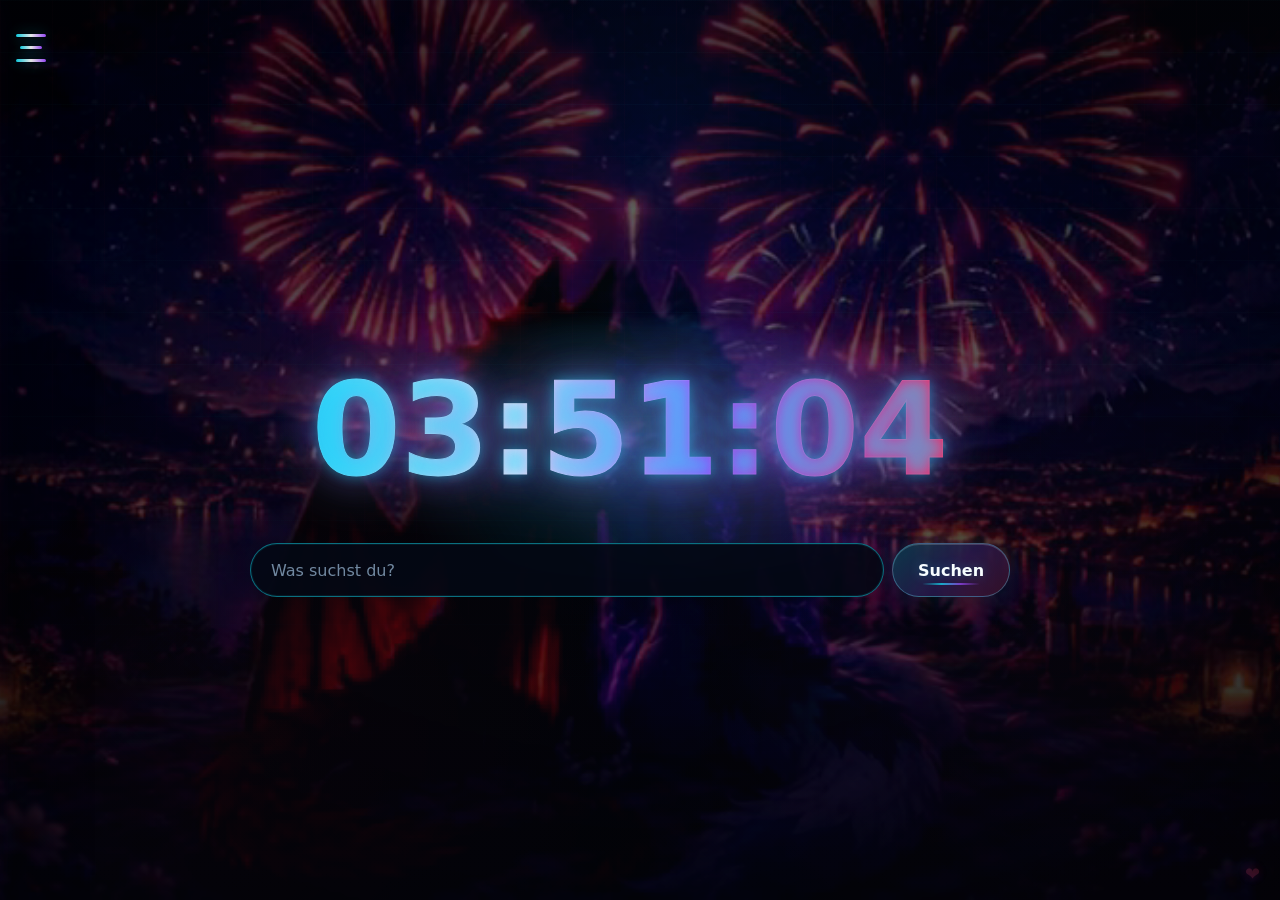
==== src/NovaBrowser.CefSharp/Assets/WebseiteAddon/popup.html @ 8a770223 "Prepare NyxNova beta update screen" ====
<!doctype html>
<html lang="de">
  <head>
    <meta charset="utf-8">
    <meta name="viewport" content="width=device-width, initial-scale=1">
    <title>Neuer Tab</title>
    <link rel="stylesheet" href="styles.css">
  </head>
  <body>
    <video class="video-bg" autoplay muted loop playsinline preload="auto" aria-hidden="true">
      <source src="assets/romantic-neon-background.mp4" type='video/mp4; codecs="avc1.42c01f"'>
      <source src="assets/romantic-neon-background.webm" type='video/webm; codecs="vp9"'>
    </video>
    <img class="image-bg" alt="" aria-hidden="true" hidden>
    <input id="backgroundUpload" class="sr-only" type="file" accept="image/*,video/mp4,video/webm,video/*" tabindex="-1">

    <aside id="sidebar" class="sidebar" aria-label="Menü" aria-hidden="true">
      <div class="sidebar-head">
        <div class="sidebar-title-group">
          <span class="sidebar-kicker">Schnellzugriff</span>
          <h2>Menü</h2>
        </div>
        <div class="sidebar-head-actions">
          <button
            id="clockSettingsToggle"
            class="sidebar-tool-button"
            type="button"
            aria-label="Einstellung"
            aria-controls="settingsPanel"
            aria-expanded="false"
            title="Einstellung"
            data-tooltip="Einstellung"
          >
            <svg viewBox="0 0 24 24" aria-hidden="true">
              <path d="M12 8.5a3.5 3.5 0 1 1 0 7 3.5 3.5 0 0 1 0-7Z"/>
              <path d="M19.4 13.2c.1-.4.1-.8.1-1.2s0-.8-.1-1.2l2-1.5-2-3.4-2.4 1a8 8 0 0 0-2.1-1.2L14.6 3h-5.2l-.4 2.7c-.8.3-1.5.7-2.1 1.2l-2.4-1-2 3.4 2 1.5c-.1.4-.1.8-.1 1.2s0 .8.1 1.2l-2 1.5 2 3.4 2.4-1c.6.5 1.3.9 2.1 1.2l.4 2.7h5.2l.4-2.7c.8-.3 1.5-.7 2.1-1.2l2.4 1 2-3.4-2.1-1.5Z"/>
            </svg>
          </button>
          <button id="closeMenu" class="icon-button" type="button" aria-label="Menü schließen">
            <span></span>
            <span></span>
          </button>
        </div>
      </div>
      <div class="sidebar-section-title">
        <span>Lesezeichen</span>
        <small>Schnell öffnen</small>
      </div>
      <nav class="sidebar-menu" aria-label="Lesezeichen">
        <a href="https://www.google.com" target="_blank" rel="noreferrer">
          <span class="menu-icon" aria-hidden="true">
            <svg viewBox="0 0 48 48">
              <path fill="#4285f4" d="M44 24.5c0-1.5-.1-2.7-.4-4H24v7.6h11.2c-.2 1.9-1.4 4.7-4 6.6v5.5h6.5c3.8-3.5 6.3-8.7 6.3-15.7z"/>
              <path fill="#34a853" d="M24 45c5.4 0 10-1.8 13.3-4.9l-6.5-5.5c-1.8 1.2-4.1 2-6.8 2-5.2 0-9.6-3.5-11.2-8.2H6.1v5.7C9.4 40.5 16.1 45 24 45z"/>
              <path fill="#fbbc05" d="M12.8 28.4c-.4-1.2-.7-2.8-.7-4.4s.2-3.1.7-4.4v-5.7H6.1A21 21 0 0 0 4 24c0 3.6.8 7 2.1 10.1z"/>
              <path fill="#ea4335" d="M24 11.4c3 0 5.1 1.3 6.3 2.4l5.8-5.7C32.5 4.8 29.4 3 24 3 16.1 3 9.4 7.5 6.1 13.9l6.7 5.7c1.6-4.7 6-8.2 11.2-8.2z"/>
            </svg>
          </span>
          <span class="bookmark-copy">
            <span>Google</span>
            <small>Websuche</small>
          </span>
        </a>
        <a href="https://www.youtube.com" target="_blank" rel="noreferrer">
          <span class="menu-icon" aria-hidden="true">
            <svg viewBox="0 0 48 48">
              <path fill="#ff0033" d="M44 15.2c-.5-1.9-2-3.4-3.9-3.9C36.7 10.4 24 10.4 24 10.4s-12.7 0-16.1.9c-1.9.5-3.4 2-3.9 3.9-.9 3.4-.9 8.8-.9 8.8s0 5.4.9 8.8c.5 1.9 2 3.4 3.9 3.9 3.4.9 16.1.9 16.1.9s12.7 0 16.1-.9c1.9-.5 3.4-2 3.9-3.9.9-3.4.9-8.8.9-8.8s0-5.4-.9-8.8z"/>
              <path fill="#fff" d="M20.4 30.4V17.6L31.6 24z"/>
            </svg>
          </span>
          <span class="bookmark-copy">
            <span>YouTube</span>
            <small>Videos und Musik</small>
          </span>
        </a>
        <a href="https://www.wikipedia.org" target="_blank" rel="noreferrer">
          <span class="menu-icon" aria-hidden="true">
            <svg viewBox="0 0 48 48">
              <circle cx="24" cy="24" r="21" fill="#f5f5f5"/>
              <path fill="#20242a" d="M11 15h5l4.3 17 4.1-17h4.2l4.1 17L37 15h4l-6.5 22h-4.1l-4-16.5L22.3 37h-4.1z"/>
              <path fill="#777" d="M8 24a16 16 0 0 1 32 0h-3a13 13 0 0 0-26 0zm3 5h26v3H11z"/>
            </svg>
          </span>
          <span class="bookmark-copy">
            <span>Wiki</span>
            <small>Wissen nachschlagen</small>
          </span>
        </a>
        <a href="https://vrchat.com/home" target="_blank" rel="noreferrer">
          <span class="menu-icon vrchat-logo" aria-hidden="true">
            <img src="assets/vrchat-official-logo.png" alt="">
          </span>
          <span class="bookmark-copy">
            <span>VRChat</span>
            <small>Community starten</small>
          </span>
        </a>
      </nav>
      <section id="settingsPanel" class="settings-panel" aria-label="Einstellungen" hidden>
        <p>Einstellungen</p>
        <button
          id="clockSettingsEntry"
          class="settings-entry"
          type="button"
          aria-controls="clockSettingsPanel"
          aria-expanded="false"
        >
          <span>Uhr Einstellung</span>
          <small>Uhr und Schriftart ändern</small>
        </button>
        <button
          id="translationSettingsEntry"
          class="settings-entry"
          type="button"
          aria-controls="translationSettingsPanel"
          aria-expanded="false"
        >
          <span>Webseiten Übersetzung</span>
          <small>Automatisch in deine Sprache öffnen</small>
        </button>
        <div class="settings-placeholder">Platzhalter für weitere Einstellung</div>
      </section>
      <section id="clockSettingsPanel" class="clock-settings" aria-label="Uhr einstellen" hidden>
        <strong>Uhr Einstellung</strong>
        <p>Uhr</p>
        <div class="setting-buttons" role="group" aria-label="Uhr Art">
          <button type="button" data-clock-mode="digital" aria-pressed="true">Digital</button>
          <button type="button" data-clock-mode="analog" aria-pressed="false">Zeiger</button>
        </div>
        <p>Schrift</p>
        <div class="setting-buttons clock-font-buttons" role="group" aria-label="Uhr Schrift">
          <button type="button" data-clock-font="neon" aria-pressed="true">Neon</button>
          <button type="button" data-clock-font="clean" aria-pressed="false">Klar</button>
          <button type="button" data-clock-font="mono" aria-pressed="false">Mono</button>
          <button type="button" data-clock-font="elegant" aria-pressed="false">Elegant</button>
        </div>
      </section>
      <section id="translationSettingsPanel" class="translation-settings" aria-label="Webseiten Übersetzung" hidden>
        <strong>Webseiten Übersetzung</strong>
        <label class="setting-switch">
          <input id="autoTranslateToggle" type="checkbox">
          <span>Webseiten automatisch übersetzen</span>
        </label>
        <label class="setting-select">
          <span>Zielsprache</span>
          <select id="translateLanguageSelect">
            <option value="de">Deutsch</option>
            <option value="en">Englisch</option>
            <option value="fr">Französisch</option>
            <option value="es">Spanisch</option>
            <option value="it">Italienisch</option>
            <option value="nl">Niederländisch</option>
            <option value="pl">Polnisch</option>
            <option value="tr">Türkisch</option>
            <option value="ja">Japanisch</option>
            <option value="ko">Koreanisch</option>
            <option value="zh-CN">Chinesisch</option>
          </select>
        </label>
        <small id="translationStatus">Aus. Webseiten öffnen normal.</small>
      </section>
      <section id="heartPanel" class="heart-panel sidebar-heart" aria-label="Discord Herz Nachricht" hidden>
        <p>Discord-ID</p>
        <span class="heart-recipients">ID wird geprüft und Discord-Name geholt</span>
        <input
          id="discordIdInput"
          type="text"
          inputmode="numeric"
          autocomplete="off"
          placeholder="Deine Discord-ID"
        >
        <div class="heart-actions">
          <button id="saveDiscordId" type="button">Speichern</button>
          <button id="closeHeartPanel" type="button">Schließen</button>
        </div>
        <div id="heartRemoveConfirm" class="heart-confirm" hidden>
          <span>Gespeicherte Discord-ID entfernen?</span>
          <div>
            <button id="confirmRemoveDiscordId" type="button">Ja</button>
            <button id="keepDiscordId" type="button">Nein</button>
          </div>
        </div>
        <small id="heartStatus">Speichere deine ID, dann erscheint das Herz.</small>
      </section>
      <button id="showHeartPanel" class="heart-reopen" type="button" hidden>Discord-ID</button>
    </aside>
    <button id="menuOverlay" class="menu-overlay" type="button" aria-label="Menü schließen"></button>

    <main class="site">
      <header class="topbar">
        <div class="top-left">
          <button
            id="openMenu"
            class="menu-button"
            type="button"
            aria-label="Menü öffnen"
            aria-controls="sidebar"
            aria-expanded="false"
          >
            <span></span>
            <span></span>
            <span></span>
          </button>
        </div>
      </header>

      <section class="hero" aria-label="Startseite">
        <div class="clock-stage">
          <time id="mainClock" class="main-clock" datetime="">--:--:--</time>
          <div id="analogClock" class="analog-clock" aria-label="Analoge Uhr" hidden>
            <span class="clock-number clock-12">12</span>
            <span class="clock-number clock-3">3</span>
            <span class="clock-number clock-6">6</span>
            <span class="clock-number clock-9">9</span>
            <span class="clock-hand hour-hand"></span>
            <span class="clock-hand minute-hand"></span>
            <span class="clock-hand second-hand"></span>
            <span class="clock-center"></span>
          </div>
        </div>
        <form id="searchForm" class="search-form">
          <label class="sr-only" for="searchInput">Suchbegriff</label>
          <div class="search-shell">
            <div class="search-input-wrap">
              <input
                id="searchInput"
                type="search"
                autocomplete="off"
                placeholder="Was suchst du?"
                required
              >
              <div id="searchLetterLayer" class="search-letter-layer" aria-hidden="true"></div>
            </div>
            <button class="search-button" type="submit">Suchen</button>
          </div>
        </form>
      </section>
    </main>
    <button id="heartSecret" class="heart-secret" type="button" aria-label="Verstecktes Herz" hidden>
      <span>❤</span>
    </button>
    <script src="nova-bridge.js"></script>
    <script src="popup.js"></script>
  </body>
</html>
---- src/NovaBrowser.CefSharp/Assets/WebseiteAddon/styles.css ----
:root {
  color-scheme: dark;
  --bg: #060712;
  --bg-soft: #0c1224;
  --surface: rgba(12, 18, 36, 0.74);
  --surface-strong: rgba(13, 20, 42, 0.92);
  --glass: rgba(8, 13, 28, 0.58);
  --text: #edf8ff;
  --muted: #8fa3b9;
  --accent: #12e9ff;
  --accent-2: #9d4bff;
  --accent-3: #ff2352;
  --warm: #ffb14a;
  --line: rgba(113, 226, 255, 0.2);
  --ring: rgba(18, 233, 255, 0.28);
  --shadow: 0 28px 80px rgba(0, 0, 0, 0.42);
  --clock-font: "Segoe UI", Inter, ui-sans-serif, system-ui, sans-serif;
}

* {
  box-sizing: border-box;
}

body {
  width: 100%;
  min-width: 320px;
  min-height: 100vh;
  margin: 0;
  font-family: Inter, ui-sans-serif, system-ui, -apple-system, BlinkMacSystemFont, "Segoe UI", sans-serif;
  color: var(--text);
  background:
    radial-gradient(circle at 52% 12%, rgba(18, 233, 255, 0.18), transparent 26%),
    radial-gradient(circle at 82% 72%, rgba(157, 75, 255, 0.16), transparent 30%),
    radial-gradient(circle at 16% 82%, rgba(255, 35, 82, 0.16), transparent 30%),
    linear-gradient(145deg, #060712 0%, #0d1022 48%, #170912 100%);
  overflow-x: hidden;
  position: relative;
  user-select: none;
  -webkit-user-select: none;
}

body[data-clock-font="clean"] {
  --clock-font: Inter, "Segoe UI", Arial, sans-serif;
}

body[data-clock-font="mono"] {
  --clock-font: Consolas, "Cascadia Mono", "Courier New", monospace;
}

body[data-clock-font="elegant"] {
  --clock-font: Georgia, "Times New Roman", serif;
}

input,
textarea {
  user-select: text;
  -webkit-user-select: text;
}

img,
svg,
video {
  -webkit-user-drag: none;
}

body::before,
body::after {
  content: "";
  position: fixed;
  inset: 0;
  pointer-events: none;
  z-index: 1;
}

body::before {
  background-image:
    linear-gradient(rgba(18, 233, 255, 0.04) 1px, transparent 1px),
    linear-gradient(90deg, rgba(255, 35, 82, 0.035) 1px, transparent 1px);
  background-size: 52px 52px;
  mask-image: linear-gradient(to bottom, #000, transparent 82%);
}

body::after {
  background:
    linear-gradient(180deg, rgba(2, 4, 12, 0.36), rgba(2, 4, 12, 0.18) 42%, rgba(2, 4, 12, 0.5)),
    radial-gradient(circle at 50% 48%, rgba(0, 0, 0, 0.08) 0 28%, rgba(0, 0, 0, 0.42) 82%);
}

.video-bg,
.image-bg {
  position: fixed;
  inset: 0;
  width: 100%;
  height: 100%;
  object-fit: cover;
  object-position: center;
  opacity: 0;
  filter: saturate(1.08) contrast(1.08) brightness(0.72);
  pointer-events: none;
  z-index: 0;
  transition: opacity 360ms ease;
}

body.video-ready .video-bg {
  opacity: 0.72;
}

body.custom-image .video-bg,
body.video-error .video-bg {
  display: none;
}

body.custom-image .image-bg {
  opacity: 0.78;
}

body.custom-video .image-bg {
  display: none;
}

.site {
  width: 100%;
  min-height: 100vh;
  margin: 0 auto;
  display: grid;
  grid-template-rows: auto 1fr;
  gap: 22px;
  padding: clamp(18px, 4vw, 32px);
  padding-left: 12px;
  position: relative;
  z-index: 3;
}

.topbar {
  display: flex;
  align-items: center;
  justify-content: space-between;
  gap: 14px;
  width: 100%;
  animation: fadeIn 420ms ease both;
}

.top-left {
  display: flex;
  align-items: center;
  gap: 12px;
  min-width: 0;
}

.menu-button,
.icon-button,
.search-button {
  border: 0;
  font: inherit;
  font-weight: 850;
}

.menu-button,
.icon-button {
  width: 46px;
  height: 46px;
  display: inline-grid;
  place-items: center;
  border: 1px solid var(--line);
  border-radius: 999px;
  background:
    linear-gradient(145deg, rgba(255, 255, 255, 0.08), rgba(255, 255, 255, 0.02)),
    rgba(8, 12, 26, 0.72);
  color: var(--text);
  cursor: pointer;
  backdrop-filter: blur(18px);
  transition: transform 160ms ease, border-color 160ms ease, box-shadow 160ms ease;
}

.menu-button {
  width: 38px;
  height: 32px;
  padding: 0;
  gap: 6px;
  border: 0;
  border-radius: 0;
  background: transparent;
  box-shadow: none;
  backdrop-filter: none;
}

.menu-button span,
.icon-button span {
  display: block;
  width: 17px;
  height: 2px;
  border-radius: 999px;
  background: linear-gradient(90deg, var(--accent), #fff, var(--accent-2));
  box-shadow: 0 0 14px rgba(18, 233, 255, 0.34);
  transition: width 160ms ease, box-shadow 160ms ease, transform 160ms ease;
}

.menu-button span {
  width: 30px;
  height: 3px;
}

.menu-button span:nth-child(2) {
  width: 22px;
}

.menu-button:hover {
  border-color: transparent;
  box-shadow: none;
  transform: translateY(-1px);
}

.menu-button:hover span {
  width: 30px;
  box-shadow:
    0 0 12px rgba(255, 255, 255, 0.34),
    0 0 24px rgba(18, 233, 255, 0.42);
}

.icon-button {
  position: relative;
  flex: 0 0 auto;
}

.icon-button span {
  position: absolute;
}

.icon-button span:first-child {
  transform: rotate(45deg);
}

.icon-button span:last-child {
  transform: rotate(-45deg);
}

.icon-button:hover {
  border-color: var(--accent);
  box-shadow:
    inset 0 0 0 1px rgba(255, 255, 255, 0.08),
    0 0 24px rgba(18, 233, 255, 0.2),
    0 14px 34px rgba(0, 0, 0, 0.22);
  transform: translateY(-1px);
}

.sidebar {
  position: fixed;
  inset: 0 auto 0 0;
  width: min(360px, calc(100vw - 18px));
  padding: 16px;
  display: flex;
  flex-direction: column;
  gap: 13px;
  border-right: 1px solid rgba(218, 189, 255, 0.24);
  background:
    linear-gradient(180deg, rgba(18, 12, 42, 0.48), rgba(10, 4, 24, 0.34)),
    radial-gradient(circle at 28% 4%, rgba(207, 156, 255, 0.18), transparent 36%),
    radial-gradient(circle at 90% 28%, rgba(18, 233, 255, 0.09), transparent 32%);
  box-shadow:
    26px 0 72px rgba(0, 0, 0, 0.38),
    0 0 42px rgba(157, 75, 255, 0.1),
    inset -1px 0 0 rgba(255, 255, 255, 0.08);
  backdrop-filter: blur(30px) saturate(1.25);
  -webkit-backdrop-filter: blur(30px) saturate(1.25);
  overflow-y: auto;
  scrollbar-width: thin;
  scrollbar-color: rgba(218, 189, 255, 0.45) transparent;
  transform: translateX(-105%);
  transition: transform 260ms ease;
  z-index: 10;
}

.sidebar::-webkit-scrollbar {
  width: 8px;
}

.sidebar::-webkit-scrollbar-thumb {
  border-radius: 999px;
  background: rgba(190, 116, 255, 0.42);
}

body.menu-open .sidebar {
  transform: translateX(0);
}

.menu-overlay {
  position: fixed;
  inset: 0;
  border: 0;
  background: rgba(2, 4, 12, 0.34);
  backdrop-filter: blur(2px);
  -webkit-backdrop-filter: blur(2px);
  opacity: 0;
  pointer-events: none;
  cursor: pointer;
  transition: opacity 220ms ease;
  z-index: 9;
}

body.menu-open .menu-overlay {
  opacity: 1;
  pointer-events: auto;
}

.sidebar-head {
  display: flex;
  align-items: center;
  justify-content: space-between;
  gap: 14px;
  padding: 3px 2px 13px;
  border-bottom: 1px solid rgba(218, 189, 255, 0.16);
}

.sidebar-head-actions {
  position: relative;
  display: flex;
  align-items: center;
  gap: 8px;
  flex: 0 0 auto;
}

.sidebar-title-group {
  min-width: 0;
}

.sidebar-kicker {
  display: block;
  margin: 0 0 5px;
  color: #e0c5ff;
  font-size: 11px;
  font-weight: 900;
  text-transform: uppercase;
}

.sidebar h2 {
  margin: 0;
  font-size: 28px;
  line-height: 1;
  letter-spacing: 0;
  text-shadow:
    0 0 18px rgba(157, 75, 255, 0.42),
    0 0 28px rgba(18, 233, 255, 0.16);
}

.sidebar-section-title {
  display: flex;
  align-items: end;
  justify-content: space-between;
  gap: 12px;
  margin: 2px 0 -2px;
  color: #f6fcff;
}

.sidebar-section-title span {
  font-size: 13px;
  font-weight: 950;
}

.sidebar-section-title small {
  color: var(--muted);
  font-size: 11px;
  font-weight: 800;
}

.sidebar-menu {
  display: grid;
  grid-template-columns: repeat(2, minmax(0, 1fr));
  gap: 9px;
  padding: 9px;
  border: 1px solid rgba(218, 189, 255, 0.18);
  border-radius: 22px;
  background:
    linear-gradient(145deg, rgba(255, 255, 255, 0.075), rgba(157, 75, 255, 0.045)),
    rgba(8, 6, 22, 0.18);
  box-shadow:
    inset 0 1px 0 rgba(255, 255, 255, 0.08),
    inset 0 -1px 0 rgba(255, 255, 255, 0.04),
    0 0 30px rgba(157, 75, 255, 0.075);
  backdrop-filter: blur(18px) saturate(1.12);
  -webkit-backdrop-filter: blur(18px) saturate(1.12);
}

.sidebar-menu a {
  position: relative;
  min-height: 102px;
  display: flex;
  flex-direction: column;
  align-items: center;
  justify-content: center;
  gap: 9px;
  padding: 12px 9px 11px;
  border: 1px solid rgba(234, 219, 255, 0.16);
  border-radius: 18px;
  color: var(--text);
  background:
    linear-gradient(155deg, rgba(255, 255, 255, 0.11), rgba(255, 255, 255, 0.032)),
    rgba(18, 12, 42, 0.28);
  text-decoration: none;
  box-shadow:
    inset 0 1px 0 rgba(255, 255, 255, 0.1),
    inset 0 -1px 0 rgba(218, 189, 255, 0.12),
    0 10px 22px rgba(0, 0, 0, 0.12);
  backdrop-filter: blur(18px) saturate(1.16);
  -webkit-backdrop-filter: blur(18px) saturate(1.16);
  overflow: hidden;
  transition: transform 170ms ease, border-color 170ms ease, background 170ms ease, box-shadow 170ms ease;
}

.sidebar-menu a::after {
  content: "";
  position: absolute;
  inset: auto 12px 9px;
  height: 2px;
  background: linear-gradient(90deg, transparent, #12e9ff, #d9b3ff, #ff4fd8, transparent);
  opacity: 0;
  transition: opacity 170ms ease;
  pointer-events: none;
}

.sidebar-menu a .menu-icon {
  width: 42px;
  height: 42px;
  flex: 0 0 42px;
  display: grid;
  place-items: center;
  border-radius: 14px;
  color: #07101a;
  background:
    linear-gradient(145deg, rgba(255, 255, 255, 0.18), rgba(157, 75, 255, 0.08)),
    rgba(255, 255, 255, 0.08);
  box-shadow:
    inset 0 0 0 1px rgba(255, 255, 255, 0.12),
    0 0 18px rgba(157, 75, 255, 0.18),
    0 0 18px rgba(18, 233, 255, 0.1);
  font-size: 13px;
}

.sidebar-menu a .menu-icon svg {
  width: 27px;
  height: 27px;
  display: block;
}

.sidebar-menu a .menu-icon img {
  width: 100%;
  height: 100%;
  display: block;
  object-fit: contain;
}

.sidebar-menu a .menu-icon.vrchat-logo {
  width: 82px;
  height: 42px;
  flex-basis: 42px;
  padding: 5px;
  border-radius: 14px;
  background: rgba(255, 255, 255, 0.92);
  box-shadow:
    inset 0 0 0 1px rgba(255, 255, 255, 0.16),
    0 0 24px rgba(18, 233, 255, 0.18);
}

.sidebar-menu a .menu-icon.custom-favicon {
  padding: 9px;
  color: #ffffff;
}

.sidebar-menu a .menu-icon.custom-favicon img {
  border-radius: 8px;
}

.sidebar-menu a .menu-icon.fallback-icon {
  padding: 0;
  color: #ffffff;
  background:
    radial-gradient(circle at 40% 20%, rgba(18, 233, 255, 0.28), transparent 42%),
    linear-gradient(145deg, rgba(157, 75, 255, 0.62), rgba(255, 35, 82, 0.18));
  font-size: 20px;
  font-weight: 950;
  text-shadow:
    0 0 12px rgba(255, 255, 255, 0.45),
    0 0 22px rgba(190, 116, 255, 0.56);
}

.bookmark-copy {
  min-width: 0;
  display: grid;
  gap: 4px;
  justify-items: center;
  text-align: center;
}

.bookmark-copy span {
  color: #ffffff;
  font-size: 14px;
  font-weight: 950;
  line-height: 1.1;
}

.bookmark-copy small {
  color: var(--muted);
  font-size: 10.5px;
  font-weight: 800;
  line-height: 1.2;
}

.sidebar-menu a:hover {
  border-color: rgba(217, 179, 255, 0.74);
  background:
    linear-gradient(155deg, rgba(255, 255, 255, 0.16), rgba(190, 116, 255, 0.08)),
    rgba(24, 14, 54, 0.38);
  box-shadow:
    inset 0 1px 0 rgba(255, 255, 255, 0.14),
    inset 0 -2px 0 rgba(217, 179, 255, 0.68),
    0 0 24px rgba(157, 75, 255, 0.2),
    0 0 20px rgba(18, 233, 255, 0.1),
    0 14px 30px rgba(0, 0, 0, 0.16);
  transform: translateY(-2px);
}

.sidebar-menu a:hover::after {
  opacity: 1;
}

.sidebar-tool-button {
  position: relative;
  width: 42px;
  height: 42px;
  display: grid;
  place-items: center;
  border: 0;
  border-radius: 0;
  color: #dff9ff;
  background: transparent;
  box-shadow: none;
  cursor: pointer;
  transition: color 170ms ease, filter 170ms ease, transform 170ms ease;
}

.sidebar-tool-button svg {
  width: 24px;
  height: 24px;
  display: block;
  fill: none;
  stroke: currentColor;
  stroke-width: 1.8;
  stroke-linecap: round;
  stroke-linejoin: round;
  filter: drop-shadow(0 0 10px rgba(18, 233, 255, 0.55));
  transition: transform 220ms ease;
}

.sidebar-tool-button::after {
  content: attr(data-tooltip);
  position: absolute;
  top: calc(100% + 8px);
  right: 50%;
  z-index: 12;
  padding: 7px 9px;
  border: 1px solid rgba(113, 226, 255, 0.26);
  color: #f7fdff;
  background: rgba(5, 9, 21, 0.94);
  box-shadow: 0 10px 24px rgba(0, 0, 0, 0.35), 0 0 18px rgba(18, 233, 255, 0.14);
  font-size: 11px;
  font-weight: 900;
  line-height: 1;
  opacity: 0;
  pointer-events: none;
  transform: translateX(50%) translateY(-3px);
  transition: opacity 150ms ease, transform 150ms ease;
  white-space: nowrap;
}

.sidebar-tool-button:hover,
.sidebar-tool-button:focus-visible,
.sidebar-tool-button.is-active {
  color: var(--accent);
  filter: drop-shadow(0 0 12px rgba(18, 233, 255, 0.55));
  outline: none;
}

.sidebar-tool-button:hover::after,
.sidebar-tool-button:focus-visible::after {
  opacity: 1;
  transform: translateX(50%) translateY(0);
}

.sidebar-tool-button:hover svg,
.sidebar-tool-button:focus-visible svg,
.sidebar-tool-button.is-active svg {
  transform: rotate(35deg);
}

.sidebar .icon-button {
  width: 42px;
  height: 42px;
  border: 0;
  border-radius: 0;
  background: transparent;
  box-shadow: none;
  backdrop-filter: none;
}

.sidebar .icon-button span {
  width: 20px;
  background: linear-gradient(90deg, var(--accent), #fff, var(--accent-2));
  box-shadow: 0 0 14px rgba(18, 233, 255, 0.38);
}

.sidebar .icon-button:hover,
.sidebar .icon-button:focus-visible {
  border-color: transparent;
  box-shadow: none;
  outline: none;
  transform: translateY(-1px);
}

.sidebar .icon-button:hover span,
.sidebar .icon-button:focus-visible span {
  box-shadow:
    0 0 14px rgba(18, 233, 255, 0.54),
    0 0 22px rgba(157, 75, 255, 0.34);
}

.settings-panel {
  display: grid;
  gap: 9px;
  padding: 12px;
  border: 1px solid rgba(218, 189, 255, 0.16);
  border-radius: 20px;
  background:
    linear-gradient(145deg, rgba(255, 255, 255, 0.07), rgba(157, 75, 255, 0.035)),
    rgba(8, 6, 22, 0.18);
  box-shadow:
    inset 0 1px 0 rgba(255, 255, 255, 0.075),
    0 0 26px rgba(157, 75, 255, 0.065);
  backdrop-filter: blur(18px) saturate(1.1);
  -webkit-backdrop-filter: blur(18px) saturate(1.1);
}

.settings-panel[hidden] {
  display: none;
}

.settings-panel p {
  margin: 0;
  color: #dff9ff;
  font-size: 11px;
  font-weight: 900;
  text-transform: uppercase;
}

.settings-entry {
  display: grid;
  gap: 3px;
  width: 100%;
  min-height: 52px;
  padding: 10px 12px;
  border: 1px solid rgba(234, 219, 255, 0.14);
  border-radius: 15px;
  color: var(--text);
  background:
    linear-gradient(135deg, rgba(255, 255, 255, 0.075), rgba(255, 255, 255, 0.018)),
    rgba(12, 8, 28, 0.2);
  text-align: left;
  font: inherit;
  cursor: pointer;
  transition: border-color 150ms ease, box-shadow 150ms ease, transform 150ms ease;
}

.settings-entry span {
  font-size: 13px;
  font-weight: 900;
}

.settings-entry small {
  color: var(--muted);
  font-size: 11px;
  font-weight: 800;
}

.settings-entry:hover,
.settings-entry:focus-visible,
.settings-entry.is-active {
  border-color: rgba(217, 179, 255, 0.58);
  box-shadow:
    inset 0 -2px 0 rgba(217, 179, 255, 0.52),
    0 0 22px rgba(157, 75, 255, 0.14);
  outline: none;
  transform: translateY(-1px);
}

.settings-placeholder {
  min-height: 40px;
  display: grid;
  place-items: center;
  border: 1px dashed rgba(218, 189, 255, 0.18);
  border-radius: 14px;
  color: rgba(213, 231, 255, 0.52);
  background: rgba(255, 255, 255, 0.018);
  font-size: 11px;
  font-weight: 850;
}

.clock-settings {
  display: grid;
  gap: 9px;
  padding: 13px;
  border: 1px solid rgba(218, 189, 255, 0.16);
  border-radius: 20px;
  background:
    linear-gradient(145deg, rgba(255, 255, 255, 0.07), rgba(157, 75, 255, 0.045)),
    rgba(8, 6, 22, 0.2);
  box-shadow:
    inset 0 1px 0 rgba(255, 255, 255, 0.075),
    0 0 24px rgba(157, 75, 255, 0.075);
  backdrop-filter: blur(18px) saturate(1.1);
  -webkit-backdrop-filter: blur(18px) saturate(1.1);
}

.translation-settings {
  display: grid;
  gap: 10px;
  padding: 13px;
  border: 1px solid rgba(218, 189, 255, 0.16);
  border-radius: 20px;
  background:
    linear-gradient(145deg, rgba(255, 255, 255, 0.07), rgba(157, 75, 255, 0.04)),
    rgba(8, 6, 22, 0.2);
  box-shadow:
    inset 0 1px 0 rgba(255, 255, 255, 0.075),
    0 0 24px rgba(157, 75, 255, 0.075);
  backdrop-filter: blur(18px) saturate(1.1);
  -webkit-backdrop-filter: blur(18px) saturate(1.1);
}

.clock-settings[hidden],
.translation-settings[hidden] {
  display: none;
}

.clock-settings strong,
.translation-settings strong {
  color: #ffffff;
  font-size: 13px;
  line-height: 1.2;
}

.clock-settings p {
  margin: 0;
  color: #dff9ff;
  font-size: 12px;
  font-weight: 900;
}

.setting-switch,
.setting-select {
  display: grid;
  gap: 7px;
  color: #dff9ff;
  font-size: 12px;
  font-weight: 900;
}

.setting-switch {
  grid-template-columns: 20px 1fr;
  align-items: center;
}

.setting-switch input {
  width: 18px;
  height: 18px;
  accent-color: var(--accent);
  cursor: pointer;
}

.setting-select select {
  min-height: 38px;
  width: 100%;
  border: 1px solid rgba(218, 189, 255, 0.2);
  border-radius: 14px;
  color: var(--text);
  background: rgba(11, 7, 25, 0.46);
  font: inherit;
  font-size: 12px;
  font-weight: 850;
  padding: 0 10px;
  outline: none;
}

.setting-select select:focus-visible {
  border-color: rgba(18, 233, 255, 0.64);
  box-shadow: 0 0 20px rgba(18, 233, 255, 0.14);
}

.translation-settings small {
  color: var(--muted);
  font-size: 11px;
  font-weight: 800;
  line-height: 1.45;
}

.setting-buttons {
  display: grid;
  grid-template-columns: 1fr 1fr;
  gap: 7px;
}

.clock-font-buttons {
  grid-template-columns: 1fr 1fr;
}

.setting-buttons button {
  min-height: 36px;
  border: 1px solid rgba(218, 189, 255, 0.18);
  border-radius: 14px;
  color: var(--text);
  background:
    linear-gradient(135deg, rgba(255, 255, 255, 0.075), rgba(255, 255, 255, 0.018)),
    rgba(12, 8, 28, 0.3);
  font: inherit;
  font-size: 12px;
  font-weight: 900;
  cursor: pointer;
  transition: transform 150ms ease, border-color 150ms ease, box-shadow 150ms ease, background 150ms ease;
}

.setting-buttons button:hover,
.setting-buttons button:focus-visible,
.setting-buttons button.is-selected {
  border-color: rgba(217, 179, 255, 0.58);
  background:
    linear-gradient(135deg, rgba(217, 179, 255, 0.18), rgba(18, 233, 255, 0.08)),
    rgba(12, 8, 28, 0.42);
  box-shadow: 0 0 22px rgba(157, 75, 255, 0.14);
  outline: none;
}

.setting-buttons button:hover,
.setting-buttons button:focus-visible {
  transform: translateY(-1px);
}

.hero {
  align-self: center;
  position: relative;
  width: min(980px, 100%);
  margin: 0 auto;
  padding: clamp(38px, 8vw, 86px) clamp(14px, 4vw, 34px);
  text-align: center;
  animation: panelIn 520ms ease both;
}

.hero::before {
  content: "";
  position: absolute;
  inset: 12% 11% auto;
  height: min(260px, 42vw);
  border-radius: 50%;
  background:
    radial-gradient(circle, rgba(18, 233, 255, 0.14), transparent 58%),
    radial-gradient(circle at 68% 55%, rgba(157, 75, 255, 0.16), transparent 40%);
  filter: blur(8px);
  transform: translateZ(0);
}

.clock-stage {
  position: relative;
  display: grid;
  place-items: center;
  min-height: clamp(88px, 14vw, 148px);
  margin: 0 auto 40px;
}

.main-clock {
  position: relative;
  display: block;
  max-width: 780px;
  margin: 0 auto;
  color: transparent;
  isolation: isolate;
  font-family: var(--clock-font);
  font-size: clamp(58px, 12vw, 128px);
  font-variant-numeric: tabular-nums;
  font-weight: 900;
  line-height: 1.04;
  letter-spacing: 0;
  background: linear-gradient(90deg, #12e9ff 0%, #f5fbff 32%, #9d4bff 62%, #ff2352 100%);
  background-size: 100% 100%;
  background-clip: text;
  -webkit-background-clip: text;
  text-shadow:
    0 0 14px rgba(18, 233, 255, 0.48),
    0 0 34px rgba(157, 75, 255, 0.36),
    0 0 74px rgba(255, 35, 82, 0.28);
  filter: drop-shadow(0 0 28px rgba(18, 233, 255, 0.24));
  -webkit-text-stroke: 1px rgba(255, 255, 255, 0.08);
}

.main-clock::before {
  content: "";
  position: absolute;
  inset: -18% 1% -20%;
  z-index: -1;
  pointer-events: none;
  border-radius: 999px;
  background: radial-gradient(ellipse at 50% 50%, rgba(18, 233, 255, 0.28), rgba(157, 75, 255, 0.14) 42%, transparent 72%);
  filter: blur(24px);
  opacity: 0.78;
}

.analog-clock {
  position: relative;
  width: clamp(168px, 26vw, 248px);
  aspect-ratio: 1;
  border: 2px solid rgba(113, 226, 255, 0.56);
  border-radius: 50%;
  background: radial-gradient(circle at 50% 50%, rgba(255, 255, 255, 0.035), transparent 64%);
  box-shadow:
    0 0 24px rgba(18, 233, 255, 0.34),
    0 0 70px rgba(157, 75, 255, 0.2),
    inset 0 0 18px rgba(255, 255, 255, 0.08);
  filter:
    drop-shadow(0 5px 18px rgba(0, 0, 0, 0.58))
    drop-shadow(0 0 18px rgba(18, 233, 255, 0.22));
}

.analog-clock[hidden],
.main-clock[hidden] {
  display: none;
}

.analog-clock::before {
  content: "";
  position: absolute;
  inset: 10px;
  border-radius: 50%;
  background: repeating-conic-gradient(
    from 0deg,
    rgba(237, 248, 255, 0.78) 0deg 1.2deg,
    transparent 1.2deg 6deg
  );
  mask-image: radial-gradient(circle, transparent 0 77%, #000 78% 100%);
  opacity: 0.74;
}

.clock-number {
  position: absolute;
  color: #eafaff;
  font-family: var(--clock-font);
  font-size: clamp(16px, 2.8vw, 25px);
  font-weight: 900;
  text-shadow:
    0 2px 8px rgba(0, 0, 0, 0.85),
    0 0 12px rgba(18, 233, 255, 0.58),
    0 0 24px rgba(157, 75, 255, 0.22);
}

.clock-12 {
  top: 13px;
  left: 50%;
  transform: translateX(-50%);
}

.clock-3 {
  top: 50%;
  right: 17px;
  transform: translateY(-50%);
}

.clock-6 {
  bottom: 12px;
  left: 50%;
  transform: translateX(-50%);
}

.clock-9 {
  top: 50%;
  left: 17px;
  transform: translateY(-50%);
}

.clock-hand {
  --rotation: 0deg;
  position: absolute;
  bottom: 50%;
  left: 50%;
  width: 4px;
  height: 36%;
  border-radius: 999px;
  background: #eafaff;
  box-shadow:
    0 2px 8px rgba(0, 0, 0, 0.58),
    0 0 12px rgba(18, 233, 255, 0.48),
    0 0 24px rgba(157, 75, 255, 0.24);
  outline: 1px solid rgba(0, 0, 0, 0.18);
  transform: translateX(-50%) rotate(var(--rotation));
  transform-origin: 50% 100%;
}

.hour-hand {
  width: 7px;
  height: 27%;
  background: linear-gradient(180deg, #eafaff, #72e2ff);
}

.minute-hand {
  width: 5px;
  height: 36%;
  background: linear-gradient(180deg, #ffffff, #9d4bff);
}

.second-hand {
  width: 2px;
  height: 41%;
  background: #ff3d6f;
  box-shadow:
    0 0 12px rgba(255, 35, 82, 0.64),
    0 0 24px rgba(255, 35, 82, 0.3);
}

.clock-center {
  position: absolute;
  top: 50%;
  left: 50%;
  width: 14px;
  height: 14px;
  border-radius: 50%;
  background: #f7fdff;
  box-shadow:
    0 2px 8px rgba(0, 0, 0, 0.66),
    0 0 16px rgba(18, 233, 255, 0.62),
    0 0 30px rgba(255, 35, 82, 0.26);
  transform: translate(-50%, -50%);
}

.search-form {
  position: relative;
  max-width: 760px;
  margin: 0 auto;
  padding: 0;
  border: 0;
  border-radius: 999px;
  background: transparent;
  box-shadow: none;
  backdrop-filter: none;
  isolation: isolate;
  overflow: visible;
  transition: transform 180ms ease;
}

.search-form:focus-within {
  transform: translateY(-1px);
}

.search-form::before,
.search-form::after {
  content: none;
}

.search-form::before {
  inset: 0;
  background: linear-gradient(90deg, transparent 0%, rgba(18, 233, 255, 0.42) 28%, rgba(157, 75, 255, 0.38) 50%, rgba(255, 35, 82, 0.42) 72%, transparent 100%);
  opacity: 0;
  transform: translateX(-120%);
}

.search-form::after {
  inset: 8px 52% 8px 12px;
  background: radial-gradient(ellipse at center, rgba(18, 233, 255, 0.28), transparent 68%);
  filter: blur(14px);
  opacity: 0;
}

.search-form.is-typing {
  transform: translateY(-1px);
}

.search-form.is-typing::before {
  animation: typingSweep 700ms ease-out both;
}

.search-form.is-typing::after {
  animation: typingGlow 700ms ease-out both;
}

.search-form.has-text input {
  color: transparent;
  caret-color: var(--accent);
  -webkit-text-fill-color: transparent;
  border-color: rgba(157, 75, 255, 0.34);
  box-shadow:
    inset 0 0 0 1px rgba(157, 75, 255, 0.1),
    0 0 26px rgba(157, 75, 255, 0.1);
}

.search-shell {
  position: relative;
  z-index: 1;
  display: grid;
  grid-template-columns: 1fr auto;
  gap: 8px;
  align-items: center;
}

.search-input-wrap {
  position: relative;
  min-width: 0;
}

input {
  width: 100%;
  min-width: 0;
  height: 54px;
  padding: 0 20px;
  border: 1px solid rgba(255, 255, 255, 0.08);
  border-radius: 999px;
  font: inherit;
  color: var(--text);
  background:
    linear-gradient(145deg, rgba(255, 255, 255, 0.055), transparent),
    rgba(3, 6, 16, 0.72);
  outline: none;
  transition: border-color 180ms ease, background 180ms ease, box-shadow 180ms ease;
}

.search-letter-layer {
  position: absolute;
  inset: 0;
  height: 54px;
  display: flex;
  align-items: center;
  padding: 0 20px;
  overflow: hidden;
  pointer-events: none;
  white-space: pre;
  font: inherit;
  font-weight: 850;
  line-height: 54px;
}

.search-letter {
  --letter-index: 0;
  display: inline-block;
  color: transparent;
  background: linear-gradient(90deg, #12e9ff, #f7fdff, #9d4bff, #ff2352, #12e9ff);
  background-size: 260% 100%;
  background-position: calc(var(--letter-index) * -19%) 50%;
  background-clip: text;
  -webkit-background-clip: text;
  -webkit-text-fill-color: transparent;
  text-shadow:
    0 0 10px rgba(18, 233, 255, 0.36),
    0 0 18px rgba(157, 75, 255, 0.26);
  animation: letterColorFlow 2200ms linear infinite;
  animation-delay: calc(var(--letter-index) * -95ms);
}

.search-form.is-typing .search-letter {
  animation-duration: 850ms;
  transform: translateY(-1px);
  filter: drop-shadow(0 0 8px rgba(18, 233, 255, 0.34));
}

.search-letter.is-space {
  min-width: 0.36em;
}

input::placeholder {
  color: #7188a0;
}

input:focus {
  border-color: rgba(18, 233, 255, 0.46);
  background: rgba(4, 8, 20, 0.9);
  box-shadow: inset 0 0 0 1px rgba(18, 233, 255, 0.08);
}

.search-button {
  position: relative;
  height: 54px;
  min-width: 118px;
  padding: 0 24px;
  border-radius: 999px;
  color: #f7fdff;
  background:
    linear-gradient(135deg, rgba(18, 233, 255, 0.2), rgba(157, 75, 255, 0.18) 52%, rgba(255, 35, 82, 0.18)),
    rgba(8, 13, 28, 0.86);
  cursor: pointer;
  overflow: hidden;
  border: 1px solid rgba(113, 226, 255, 0.34);
  box-shadow:
    inset 0 1px 0 rgba(255, 255, 255, 0.16),
    0 12px 28px rgba(0, 0, 0, 0.24),
    0 0 24px rgba(18, 233, 255, 0.12);
  text-shadow: 0 0 12px rgba(18, 233, 255, 0.28);
  transition: transform 160ms ease, box-shadow 160ms ease, border-color 160ms ease, background 160ms ease;
}

.search-button::before {
  content: "";
  position: absolute;
  inset: 0;
  background: linear-gradient(90deg, transparent, rgba(255, 255, 255, 0.18), transparent);
  opacity: 0;
  transform: translateX(-80%);
  transition: opacity 160ms ease, transform 360ms ease;
}

.search-button::after {
  content: "";
  position: absolute;
  inset: auto 18px 11px;
  height: 2px;
  border-radius: 999px;
  background: linear-gradient(90deg, transparent, var(--accent), var(--accent-2), transparent);
  opacity: 0.7;
  transform: scaleX(0.72);
  transition: opacity 160ms ease, transform 160ms ease;
}

.search-button:hover {
  border-color: rgba(18, 233, 255, 0.62);
  background:
    linear-gradient(135deg, rgba(18, 233, 255, 0.26), rgba(157, 75, 255, 0.22) 52%, rgba(255, 35, 82, 0.2)),
    rgba(8, 13, 28, 0.92);
  box-shadow:
    inset 0 1px 0 rgba(255, 255, 255, 0.2),
    0 14px 34px rgba(0, 0, 0, 0.28),
    0 0 34px rgba(18, 233, 255, 0.2),
    0 0 34px rgba(157, 75, 255, 0.12);
  transform: translateY(-2px);
}

.search-button:hover::before {
  opacity: 1;
  transform: translateX(80%);
}

.search-button:hover::after {
  opacity: 1;
  transform: scaleX(1);
}

.search-button:active {
  transform: translateY(0) scale(0.98);
}

.heart-secret {
  position: fixed;
  right: 14px;
  bottom: 12px;
  width: 28px;
  height: 28px;
  display: grid;
  place-items: center;
  border: 0;
  border-radius: 0;
  color: rgba(255, 76, 126, 0.54);
  background: transparent;
  cursor: pointer;
  opacity: 0.32;
  text-shadow:
    0 0 10px rgba(255, 35, 82, 0.44),
    0 0 18px rgba(157, 75, 255, 0.22);
  transition: opacity 160ms ease, transform 160ms ease, color 160ms ease;
  z-index: 4;
}

.heart-secret span {
  font-size: 18px;
  line-height: 1;
}

.heart-secret:hover,
.heart-secret:focus-visible,
.heart-secret.is-active {
  color: rgba(255, 92, 142, 0.95);
  opacity: 1;
  transform: translateY(-2px) scale(1.08);
  outline: none;
}

.heart-panel {
  position: fixed;
  right: 14px;
  bottom: 50px;
  width: min(310px, calc(100vw - 28px));
  padding: 14px;
  border: 1px solid rgba(255, 92, 142, 0.3);
  color: var(--text);
  background:
    linear-gradient(145deg, rgba(255, 35, 82, 0.12), rgba(18, 233, 255, 0.06)),
    rgba(6, 10, 24, 0.86);
  box-shadow:
    0 22px 58px rgba(0, 0, 0, 0.38),
    0 0 34px rgba(255, 35, 82, 0.12),
    inset 0 1px 0 rgba(255, 255, 255, 0.08);
  backdrop-filter: blur(18px);
  z-index: 5;
  animation: heartPanelIn 160ms ease both;
}

.heart-panel[hidden] {
  display: none;
}

.sidebar-heart {
  position: static;
  right: auto;
  bottom: auto;
  width: 100%;
  margin-top: auto;
  border-color: rgba(218, 189, 255, 0.16);
  border-radius: 20px;
  background:
    linear-gradient(145deg, rgba(255, 255, 255, 0.075), rgba(255, 35, 82, 0.04)),
    rgba(8, 6, 22, 0.2);
  box-shadow:
    0 0 22px rgba(157, 75, 255, 0.07),
    inset 0 1px 0 rgba(255, 255, 255, 0.075);
  backdrop-filter: blur(18px) saturate(1.1);
  -webkit-backdrop-filter: blur(18px) saturate(1.1);
  animation: none;
}

.heart-reopen {
  width: 100%;
  min-height: 40px;
  margin-top: auto;
  border: 1px solid rgba(218, 189, 255, 0.16);
  border-radius: 18px;
  color: #dff9ff;
  background:
    linear-gradient(135deg, rgba(255, 255, 255, 0.075), rgba(157, 75, 255, 0.055)),
    rgba(8, 6, 22, 0.24);
  font: inherit;
  font-size: 12px;
  font-weight: 900;
  cursor: pointer;
  transition: transform 150ms ease, border-color 150ms ease, box-shadow 150ms ease;
}

.heart-reopen[hidden] {
  display: none;
}

.heart-reopen:hover,
.heart-reopen:focus-visible {
  border-color: rgba(217, 179, 255, 0.58);
  box-shadow: 0 0 24px rgba(157, 75, 255, 0.18);
  outline: none;
  transform: translateY(-1px);
}

.heart-panel p {
  margin: 0 0 9px;
  color: #fff7fb;
  font-size: 13px;
  font-weight: 900;
  letter-spacing: 0;
}

.heart-recipients {
  display: block;
  margin-bottom: 10px;
  color: #8defff;
  font-size: 12px;
  font-weight: 900;
  text-shadow: 0 0 14px rgba(18, 233, 255, 0.26);
}

.heart-panel input {
  height: 42px;
  padding: 0 12px;
  border-radius: 0;
  border-color: rgba(255, 92, 142, 0.28);
  background: rgba(3, 6, 16, 0.78);
  font-size: 14px;
}

.heart-actions {
  display: grid;
  grid-template-columns: 1fr 1fr;
  gap: 8px;
  margin-top: 9px;
}

.heart-actions button {
  min-height: 38px;
  border: 1px solid rgba(113, 226, 255, 0.22);
  border-radius: 0;
  color: var(--text);
  background:
    linear-gradient(135deg, rgba(18, 233, 255, 0.14), rgba(157, 75, 255, 0.1)),
    rgba(8, 13, 28, 0.86);
  font: inherit;
  font-size: 13px;
  font-weight: 900;
  cursor: pointer;
  transition: transform 150ms ease, border-color 150ms ease, box-shadow 150ms ease;
}

.heart-actions button:hover,
.heart-actions button:focus-visible {
  border-color: rgba(255, 92, 142, 0.58);
  box-shadow: 0 0 22px rgba(255, 35, 82, 0.18);
  outline: none;
  transform: translateY(-1px);
}

.heart-confirm {
  margin-top: 10px;
  padding: 10px;
  border: 1px solid rgba(255, 92, 142, 0.24);
  border-radius: 16px;
  background:
    linear-gradient(135deg, rgba(255, 92, 142, 0.12), rgba(157, 75, 255, 0.08)),
    rgba(5, 8, 20, 0.38);
  box-shadow:
    inset 0 1px 0 rgba(255, 255, 255, 0.08),
    0 0 22px rgba(255, 35, 82, 0.1);
}

.heart-confirm[hidden] {
  display: none;
}

.heart-confirm span {
  display: block;
  color: #fff7fb;
  font-size: 12px;
  font-weight: 900;
  line-height: 1.35;
}

.heart-confirm div {
  display: grid;
  grid-template-columns: 1fr 1fr;
  gap: 8px;
  margin-top: 9px;
}

.heart-confirm button {
  min-height: 34px;
  border-radius: 999px;
  font-size: 12px;
}

.heart-panel small {
  display: block;
  min-height: 30px;
  margin-top: 10px;
  color: #9fb2c6;
  font-size: 11px;
  font-weight: 800;
  line-height: 1.35;
}

.heart-panel small.is-ok {
  color: #62f5ff;
}

.heart-panel small.is-error {
  color: #ff84a8;
}

.sr-only {
  position: absolute;
  width: 1px;
  height: 1px;
  padding: 0;
  margin: -1px;
  overflow: hidden;
  clip: rect(0, 0, 0, 0);
  white-space: nowrap;
  border: 0;
}

@media (max-width: 720px) {
  .sidebar {
    padding: 18px;
  }

  .hero {
    padding: 34px 14px;
  }

  .search-form {
    border-radius: 28px;
  }

  .search-shell {
    grid-template-columns: 1fr;
  }

  .search-button {
    width: 100%;
  }
}

@media (max-width: 460px) {
  .topbar {
    align-items: flex-start;
    gap: 10px;
  }

  .main-clock {
    font-size: 44px;
  }

  .clock-stage {
    margin-bottom: 28px;
  }

  .site {
    padding-right: 12px;
  }
}

@media (prefers-reduced-motion: reduce) {
  *,
  *::before,
  *::after {
    animation-duration: 1ms !important;
    scroll-behavior: auto !important;
    transition-duration: 1ms !important;
  }
}

@keyframes panelIn {
  from {
    opacity: 0;
    transform: translateY(12px) scale(0.98);
  }

  to {
    opacity: 1;
    transform: translateY(0) scale(1);
  }
}

@keyframes fadeIn {
  from {
    opacity: 0;
  }

  to {
    opacity: 1;
  }
}

@keyframes heartPanelIn {
  from {
    opacity: 0;
    transform: translateY(8px) scale(0.98);
  }

  to {
    opacity: 1;
    transform: translateY(0) scale(1);
  }
}

@keyframes typingSweep {
  0% {
    opacity: 0;
    transform: translateX(-120%);
  }

  18% {
    opacity: 0.9;
  }

  100% {
    opacity: 0;
    transform: translateX(120%);
  }
}

@keyframes typingGlow {
  0% {
    opacity: 0;
    transform: translateX(-20px) scaleX(0.75);
  }

  30% {
    opacity: 1;
  }

  100% {
    opacity: 0;
    transform: translateX(180px) scaleX(1.2);
  }
}

@keyframes letterColorFlow {
  0% {
    background-position: calc(var(--letter-index) * -19%) 50%;
  }

  100% {
    background-position: calc(260% + var(--letter-index) * -19%) 50%;
  }
}
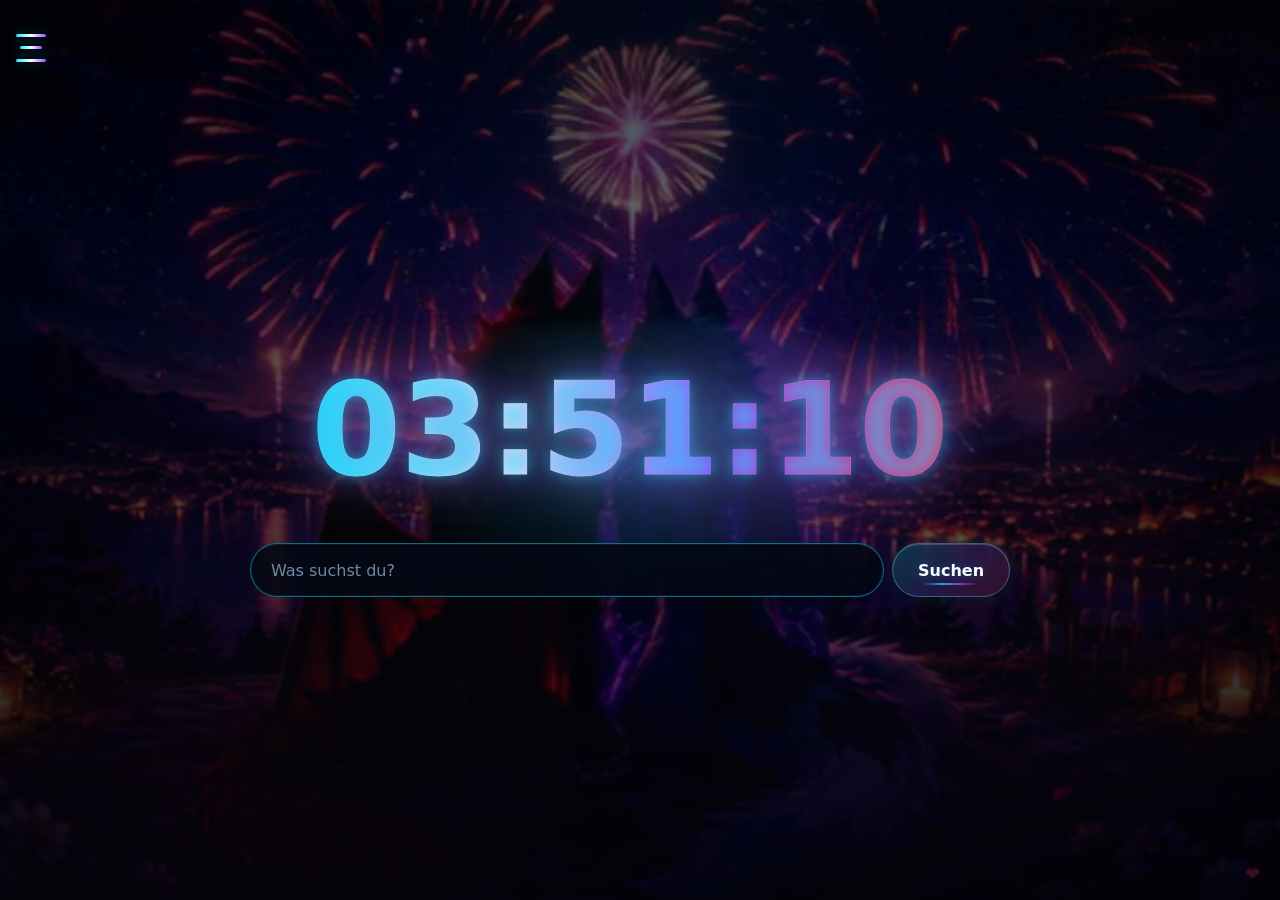
==== commit 624cd63a: "Update Nova UI, menus and download page" ====
--- a/src/NovaBrowser.CefSharp/Assets/WebseiteAddon/popup.html
+++ b/src/NovaBrowser.CefSharp/Assets/WebseiteAddon/popup.html
@@ -4,7 +4,7 @@
     <meta charset="utf-8">
     <meta name="viewport" content="width=device-width, initial-scale=1">
     <title>Neuer Tab</title>
-    <link rel="stylesheet" href="styles.css">
+    <link rel="stylesheet" href="styles.css?v=20260618-sidebarfix">
   </head>
   <body>
     <video class="video-bg" autoplay muted loop playsinline preload="auto" aria-hidden="true">
--- a/src/NovaBrowser.CefSharp/Assets/WebseiteAddon/styles.css
+++ b/src/NovaBrowser.CefSharp/Assets/WebseiteAddon/styles.css
@@ -244,6 +244,7 @@
 }
 
 .sidebar {
+  display: none;
   position: fixed;
   inset: 0 auto 0 0;
   width: min(360px, calc(100vw - 18px));
@@ -265,9 +266,15 @@
   overflow-y: auto;
   scrollbar-width: thin;
   scrollbar-color: rgba(218, 189, 255, 0.45) transparent;
-  transform: translateX(-105%);
-  transition: transform 260ms ease;
+  opacity: 0;
+  pointer-events: none;
+  transform: translateX(calc(-100% - 36px));
+  transition: transform 260ms ease, opacity 180ms ease;
   z-index: 10;
+}
+
+.menu-overlay {
+  display: none;
 }
 
 .sidebar::-webkit-scrollbar {
@@ -280,6 +287,8 @@
 }
 
 body.menu-open .sidebar {
+  opacity: 1;
+  pointer-events: auto;
   transform: translateX(0);
 }
 
